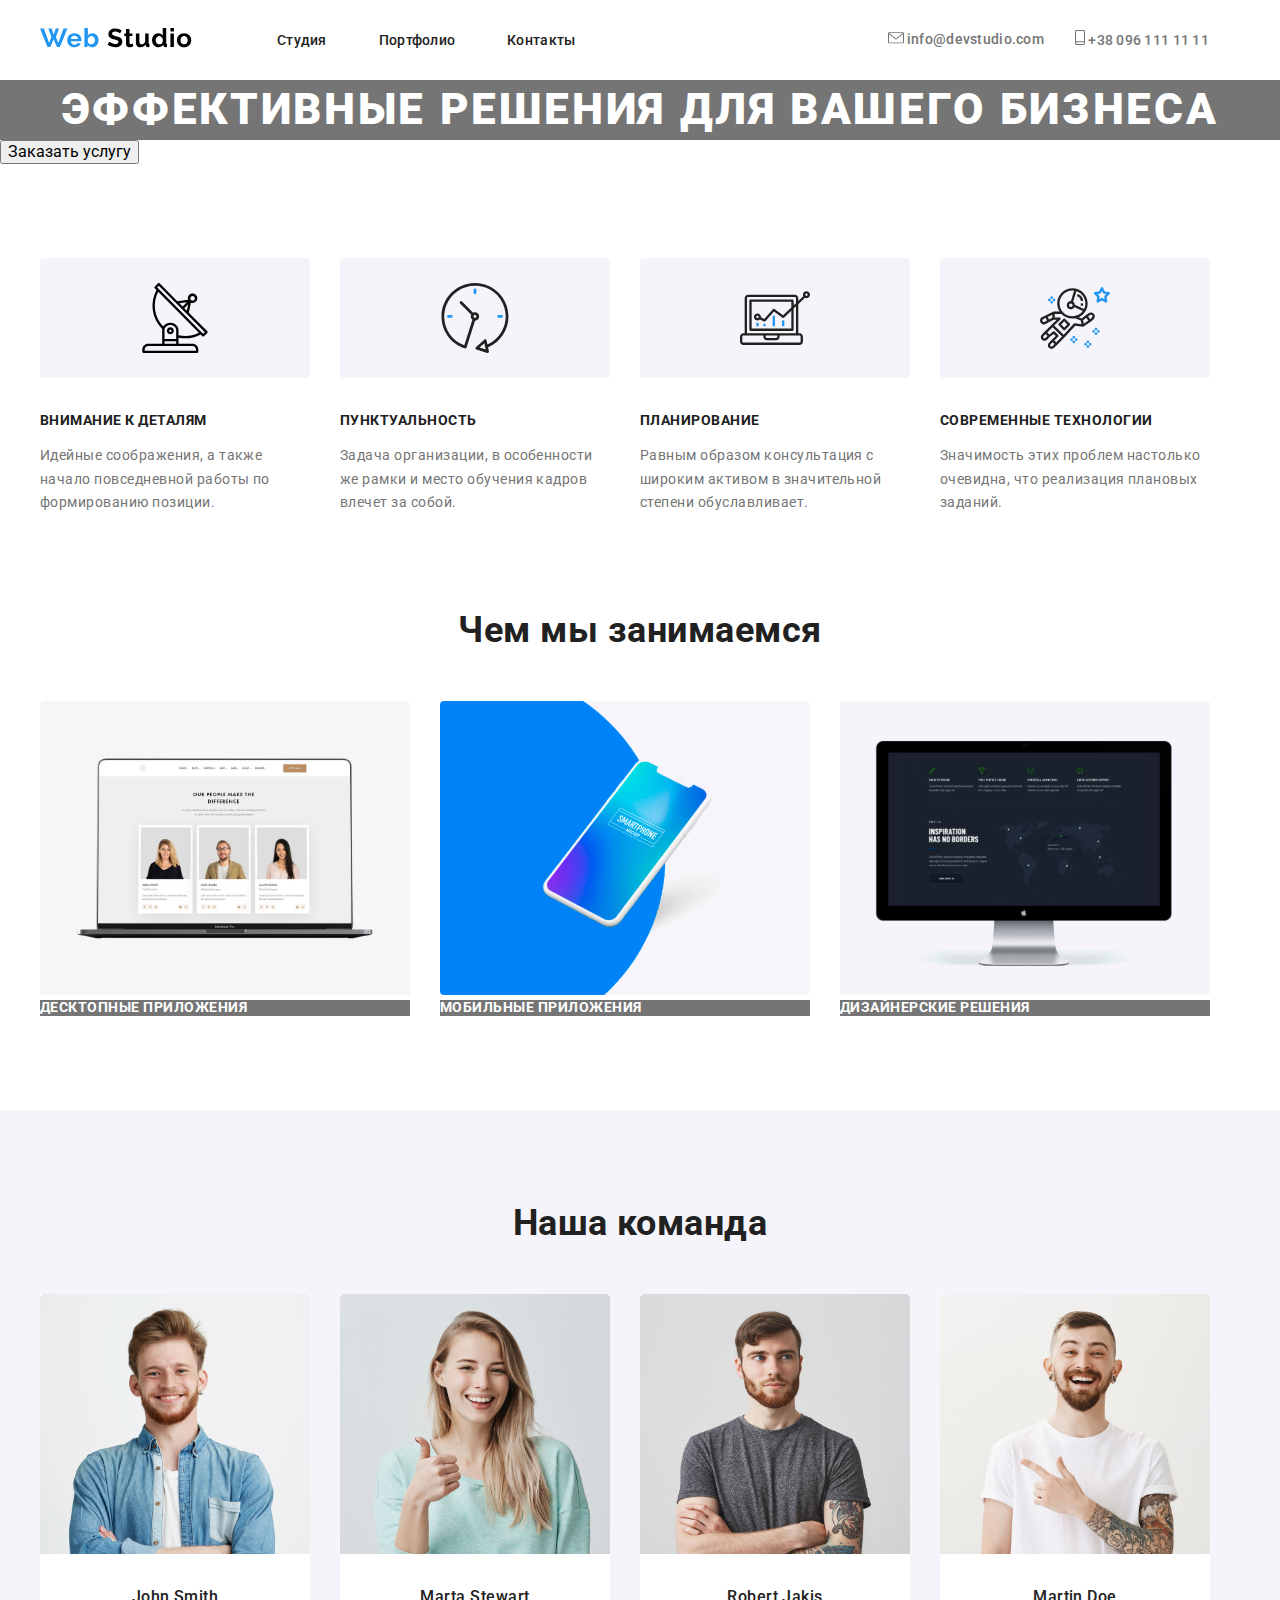
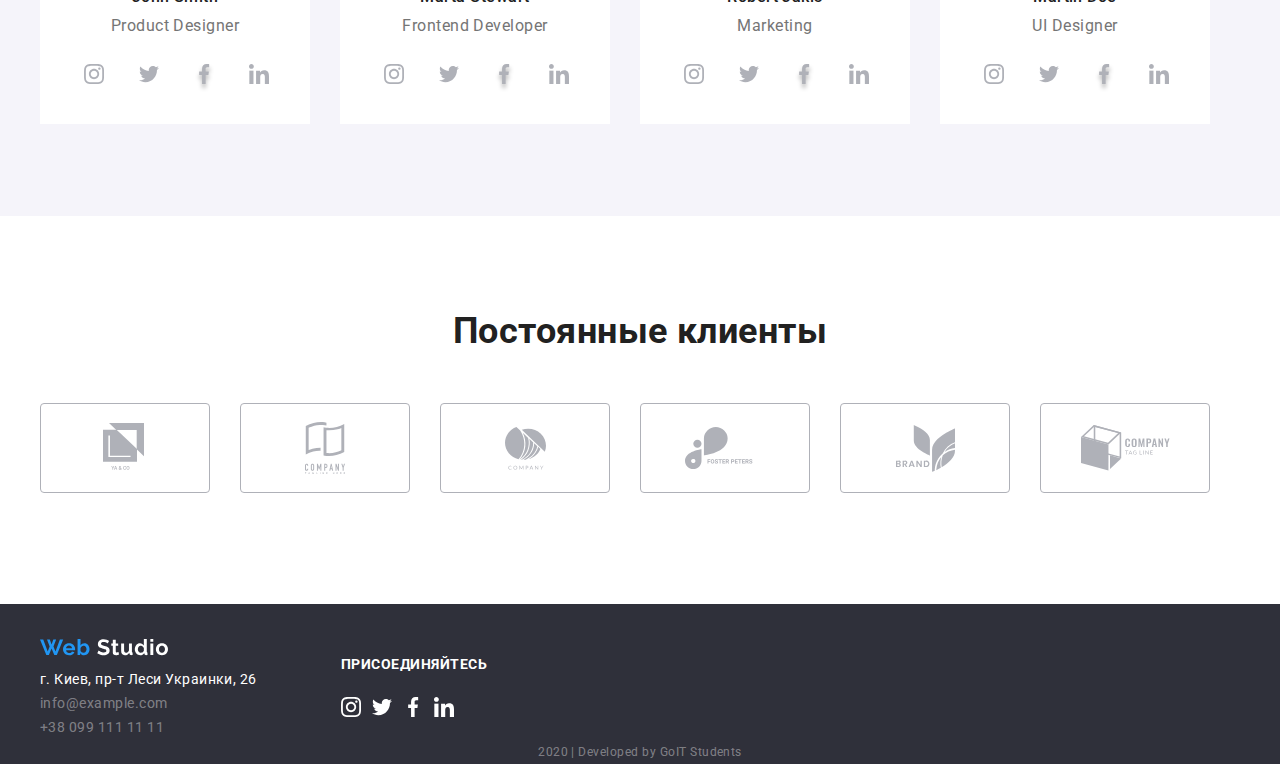
==== index.html @ 4ee81307 "Добавила файл из третьего дз" ====
<!DOCTYPE html>
<html lang="en">
  <head>
    <meta charset="UTF-8" />
    <meta name="viewport" content="width=device-width, initial-scale=1.0" />
    <title>Document</title>
    <link rel="stylesheet" href="./css/normalize.css" />
    <link rel="stylesheet" href="./css/styles.css" />
  </head>

  <body>
    <!-- Шапка сайта -->
    <header>
      <nav>
        <div class="container main-nav">
          <a href="./index.html">
            <img src="./images/logo.svg" alt="Логотип компании" />
          </a>

          <ul class="site-nav">
            <li class="site-nav-item"><a href="" class="menu">Студия</a></li>
            <li class="site-nav-item">
              <a href="./portfolio.html" class="menu">Портфолио</a>
            </li>
            <li class="site-nav-item"><a href="" class="menu">Контакты</a></li>
          </ul>

          <ul class="site-nav-1">
            <li class="site-nav-address">
              <a href="mailto:info@devstudio.com" class="link"
                ><img src="./images/envelope.svg" alt="" />
                info@devstudio.com</a
              >
            </li>
            <li class="site-nav-address">
              <a href="tel:+380961111111" class="link"
                ><img src="./images/smartphone.svg" alt="" /> +38 096 111 11
                11</a
              >
            </li>
          </ul>
        </div>
      </nav>
    </header>

    <!-- Тело сайта -->

    <main>
      <!-- Первый блок -->

      <section>
        <h1 class="white-title">эффективные решения для вашего бизнеса</h1>
        <button>Заказать услугу</button>
      </section>

      <!-- <h2>Наши преимущества</h2> -->
      <!-- Второй блок -->

      <section class="container-our-proses container">
        <ul class="ul-position">
          <li class="what-we-do">
            <img src="./images/icon1.svg" alt="" />
            <h3 class="proses">Внимание к деталям</h3>
            <p class="proses-description">
              Идейные соображения, а также начало повседневной работы по
              формированию позиции.
            </p>
          </li>
          <li class="what-we-do">
            <img src="./images/icon2.svg" alt="" />
            <h3 class="proses">Пунктуальность</h3>
            <p class="proses-description">
              Задача организации, в особенности же рамки и место обучения кадров
              влечет за собой.
            </p>
          </li>
          <li class="what-we-do">
            <img src="./images/icon3.svg" alt="" />
            <h3 class="proses">Планирование</h3>
            <p class="proses-description">
              Равным образом консультация с широким активом в значительной
              степени обуславливает.
            </p>
          </li>
          <li class="what-we-do">
            <img src="./images/icon4.svg" alt="" />
            <h3 class="proses">Современные технологии</h3>
            <p class="proses-description">
              Значимость этих проблем настолько очевидна, что реализация
              плановых заданий.
            </p>
          </li>
        </ul>
      </section>

      <!-- Третий блок -->

      <section class="container-what-we-do container">
        <h3 class="title">Чем мы занимаемся</h3>

        <ul class="ul-position">
          <li class="our-work">
            <img src="./images/small_img1.svg" alt="" />
            <h4 class="white-description">Десктопные приложения</h4>
          </li>
          <li class="our-work">
            <img src="./images/small_img2.svg" alt="" />
            <h4 class="white-description">Мобильные приложения</h4>
          </li>
          <li class="our-work">
            <img src="./images/small_img3.svg" alt="" />
            <h4 class="white-description">Дизайнерские решения</h4>
          </li>
        </ul>
      </section>

      <!-- Четверый блок -->
      <div class="color">
        <section class="container">
          <h3 class="title">Наша команда</h3>
          <!-- <h4></h4> -->
          <ul class="ul-position">
            <li class="what-we-do card-color">
              <img src="./images/photo1.svg" alt="" />
              <h5 class="names">John Smith</h5>
              <p class="profession">Product Designer</p>
              <ul class="container-2">
                <li class="portfolio-icons">
                  <img src="./images/social5.svg" alt="" />
                </li>
                <li class="portfolio-icons">
                  <img src="./images/social2.svg" alt="" />
                </li>
                <li class="portfolio-icons">
                  <img src="./images/social3.svg" alt="" />
                </li>
                <li class="portfolio-icons">
                  <img src="./images/social4.svg" alt="" />
                </li>
              </ul>
            </li>
            <li class="what-we-do card-color">
              <img src="./images/photo2.svg" alt="" />
              <h5 class="names">Marta Stewart</h5>
              <p class="profession">Frontend Developer</p>
              <ul class="container-2 icons-margin">
                <li class="portfolio-icons">
                  <img src="./images/social5.svg" alt="" />
                </li>
                <li class="portfolio-icons">
                  <img src="./images/social2.svg" alt="" />
                </li>
                <li class="portfolio-icons">
                  <img src="./images/social3.svg" alt="" />
                </li>
                <li class="portfolio-icons">
                  <img src="./images/social4.svg" alt="" />
                </li>
              </ul>
            </li>
            <li class="what-we-do card-color">
              <img src="./images/photo3.svg" alt="" />
              <h5 class="names">Robert Jakis</h5>
              <p class="profession">Marketing</p>
              <ul class="container-2">
                <li class="portfolio-icons">
                  <img src="./images/social5.svg" alt="" />
                </li>
                <li class="portfolio-icons">
                  <img src="./images/social2.svg" alt="" />
                </li>
                <li class="portfolio-icons">
                  <img src="./images/social3.svg" alt="" />
                </li>
                <li class="portfolio-icons">
                  <img src="./images/social4.svg" alt="" />
                </li>
              </ul>
            </li>
            <li class="what-we-do card-color">
              <img src="./images/photo4.svg" alt="" />
              <h5 class="names">Martin Doe</h5>
              <p class="profession">UI Designer</p>
              <ul class="container-2">
                <li class="portfolio-icons">
                  <img src="./images/social5.svg" alt="" />
                </li>
                <li class="portfolio-icons">
                  <img src="./images/social2.svg" alt="" />
                </li>
                <li class="portfolio-icons">
                  <img src="./images/social3.svg" alt="" />
                </li>
                <li class="portfolio-icons">
                  <img src="./images/social4.svg" alt="" />
                </li>
              </ul>
            </li>
          </ul>
        </section>
      </div>

      <!--Пятый блок-->
      <section class="container-our-clients container">
        <h3 class="title">Постоянные клиенты</h3>
        <ul class="ul-position">
          <li class="client">
            <a href=""><img src="./images/client1.svg" alt="" /></a>
          </li>
          <li class="client">
            <a href=""><img src="./images/client2.svg" alt="" /></a>
          </li>
          <li class="client">
            <a href=""><img src="./images/client3.svg" alt="" /></a>
          </li>
          <li class="client">
            <a href=""><img src="./images/client4.svg" alt="" /></a>
          </li>
          <li class="client">
            <a href=""><img src="./images/client5.svg" alt="" /></a>
          </li>
          <li class="client">
            <a href=""><img src="./images/client6.svg" alt="" /></a>
          </li>
        </ul>
      </section>
    </main>

    <!--footer-->
    <footer>
      <div class="container footer-icon">
        <section>
          <a href="./index.html">
            <img
              class="web-studio"
              src="./images/logo-white.svg"
              alt="Логотип компании"
            />
          </a>
          <address>
            <ul>
              <li class="address">
                г. Киев, пр-т Леси Украинки, 26
              </li>
              <li>
                <a href="mailto:info@example.com" class="info"
                  >info@example.com</a
                >
              </li>
              <li>
                <a href="tel:+380991111111" class="info">+38 099 111 11 11</a>
              </li>
            </ul>
          </address>
        </section>
        <section>
          <p class="join">присоединяйтесь</p>
          <ul class="container-2 footer-icon-margin">
            <li class="portfolio-icons">
              <img src="./images/footer_ellipse1.svg" alt="" />
            </li>
            <li class="portfolio-icons">
              <img src="./images/footer_ellipse2.svg" alt="" />
            </li>
            <li class="portfolio-icons">
              <img src="./images/footer_ellipse3.svg" alt="" />
            </li>
            <li class="portfolio-icons">
              <img src="./images/footer_ellipse4.svg" alt="" />
            </li>
          </ul>
        </section>
      </div>
      <p class="year">2020 | Developed by GoIT Students</p>
    </footer>
  </body>
</html>
---- css/styles.css ----
@import url('https://fonts.googleapis.com/css?family=Roboto:300,400,500,700&subset=cyrillic');
:root {
  --accent-color: #2196f3;
  --primary-text-color: #757575;
  --title-text-color: #212121;
  --primary-white-color: #ffffff;
  --secondary-text-color: rgba(255, 255, 255, 0.4);
  --footer-backgroung-color: #2f303a;
}
html {
  box-sizing: border-box;
}

body {
  font-family: 'Roboto', sans-serif;
  letter-spacing: 0.03em;
  font-style: normal;
}

*,
*::before,
*::after {
  box-sizing: inherit;
}

.container {
  width: 1230px;
  padding-left: 15px;
  padding-right: 15px;
  margin-left: auto;
  margin-right: auto;
}
.main-nav {
  display: flex;
  align-items: center;
  height: 80px;
}
.container-2 {
  display: flex;
  width: 207px;

  padding-left: 0px;
  padding-right: 0px;
  margin-left: auto;
  margin-right: auto;
}
.container-our-proses {
  padding-top: 94px;
}
.container-what-we-do {
  padding-top: 94px;
  padding-bottom: 94px;
}
.container-our-clients {
  padding-top: 94px;
  padding-bottom: 107px;
}
.ul-position {
  display: flex;
}
.site-nav {
  display: flex;
  margin-left: 85px;
}
.site-nav-1 {
  display: flex;
  margin-left: auto;
}

.site-nav-item:not(:last-child) {
  margin-right: 52px;
}

.site-nav-address {
  margin-right: 31px;
  margin-left: auto;
}
.color {
  background-color: #f5f4fa;
  padding-top: 92px;
}
.what-we-do:not(:last-child) {
  margin-right: 30px;
}
.what-we-do {
  width: 270px;
}
.our-work:not(:last-child) {
  margin-right: 30px;
}
.our-work {
  width: 370px;
}
.card-color {
  background-color: var(--primary-white-color);
  margin-bottom: 92px;
}
.portfolio-icons:not(:last-child) {
  margin-right: 11px;
}
.client {
  margin-right: 30px;
  width: 170px;
}
ul {
  list-style: none;
  padding: 0px;
  margin: 0px;
}
h1,
h2,
h3,
h4,
h5,
h6 {
  padding: 0px;
  margin: 0px;
}
p {
  padding: 0px;
  margin: 0px;
}
.menu {
  color: var(--title-text-color);
  text-decoration: none;
  font-weight: 500;
  font-size: 14px;
  line-height: 1.14;
  letter-spacing: 0.02em;
}

.menu:hover {
  color: var(--accent-color);
}
.menu:focus {
  color: var(--accent-color);
}
.link {
  color: var(--primary-text-color);
  text-decoration: none;
  font-weight: 500;
  font-size: 14px;
  line-height: 1.14;
  letter-spacing: 0.02em;
}
.link:hover {
  color: var(--accent-color);
}
.link:focus {
  color: var(--accent-color);
}
.white-title {
  font-weight: 900;
  font-size: 44px;
  line-height: 1.36;
  text-align: center;
  letter-spacing: 0.06em;
  text-transform: uppercase;
  color: var(--primary-white-color);
  background-color: var(--primary-text-color);
}

.proses {
  font-weight: bold;
  font-size: 14px;
  line-height: 1.14;
  margin-top: 30px;
  text-transform: uppercase;
  color: var(--title-text-color);
}
.proses-description {
  font-weight: normal;
  font-size: 14px;
  line-height: 1.71;
  margin-top: 15px;
  color: var(--primary-text-color);
}
.title {
  font-weight: bold;
  font-size: 36px;
  line-height: 1.17;
  text-align: center;
  margin-bottom: 50px;
  color: var(--title-text-color);
}
.title-margin {
  margin-top: 92px;
}
.white-description {
  font-weight: bold;
  font-size: 14px;
  line-height: 1.14;
  background-color: var(--primary-text-color);

  text-transform: uppercase;
  color: var(--primary-white-color);
}
.names {
  font-weight: 500;
  font-size: 16px;
  line-height: 1.18;
  text-align: center;
  margin-top: 30px;
  color: var(--title-text-color);
}
.profession {
  font-weight: normal;
  font-size: 16px;
  line-height: 1.18;
  text-align: center;
  margin-top: 10px;
  margin-bottom: 16px;
  color: var(--primary-text-color);
}
.icons-margin {
  margin-bottom: 24px;
}
.address {
  font-weight: normal;
  font-size: 14px;
  line-height: 1.71;
  color: var(--primary-white-color);
  font-style: normal;
  width: 231px;
  margin-right: 70px;
}
.footer-icon {
  padding-top: 34px;
  display: flex;
  align-items: center;
}

.footer-icon-margin {
  margin-top: 24px;
}
.info {
  font-weight: normal;
  font-size: 14px;
  line-height: 1.71;
  color: var(--secondary-text-color);
  text-decoration: none;
  font-style: normal;
}
.join {
  font-weight: bold;
  font-size: 14px;
  line-height: 1.14;
  text-transform: uppercase;
  color: var(--primary-white-color);
}
.year {
  font-weight: normal;
  font-size: 12px;
  line-height: 2;
  text-align: center;
  color: var(--secondary-text-color);
}
/* Контейнеры проекта */
.box1 {
  justify-content: center;
  padding-top: 92px;
  padding-bottom: 34px;
}
.box1-item:not(:last-child) {
  padding-right: 8px;
}

.box2 {
  display: flex;
  flex-wrap: wrap;
  padding-bottom: 94px;
  margin-top: 0px;
}
.box2-item {
  width: 370px;
  margin-right: 30px;
  margin-bottom: 30px;
}
.box2-item:nth-child(3n) {
  margin-right: 0px;
}
.box2-item:nth-last-child(-n + 3) {
  margin-bottom: 0px;
}
.projects-title {
  font-weight: bold;
  font-size: 18px;
  line-height: 2;
  letter-spacing: 0.06em;
  color: var(--title-text-color);
}
.project-filter {
  font-weight: normal;
  font-size: 16px;
  line-height: 1.87;
  letter-spacing: 0.03em;
  color: var(--primary-text-color);
}
.hover-description {
  font-weight: normal;
  font-size: 18px;
  line-height: 1.56;
  letter-spacing: 0.03em;
  color: var(--primary-white-color);
  background-color: var(--primary-text-color);
}
.project-link {
  text-decoration: none;
}
footer {
  background-color: var(--footer-backgroung-color);
}
.web-studio {
  margin-bottom: 8px;
}
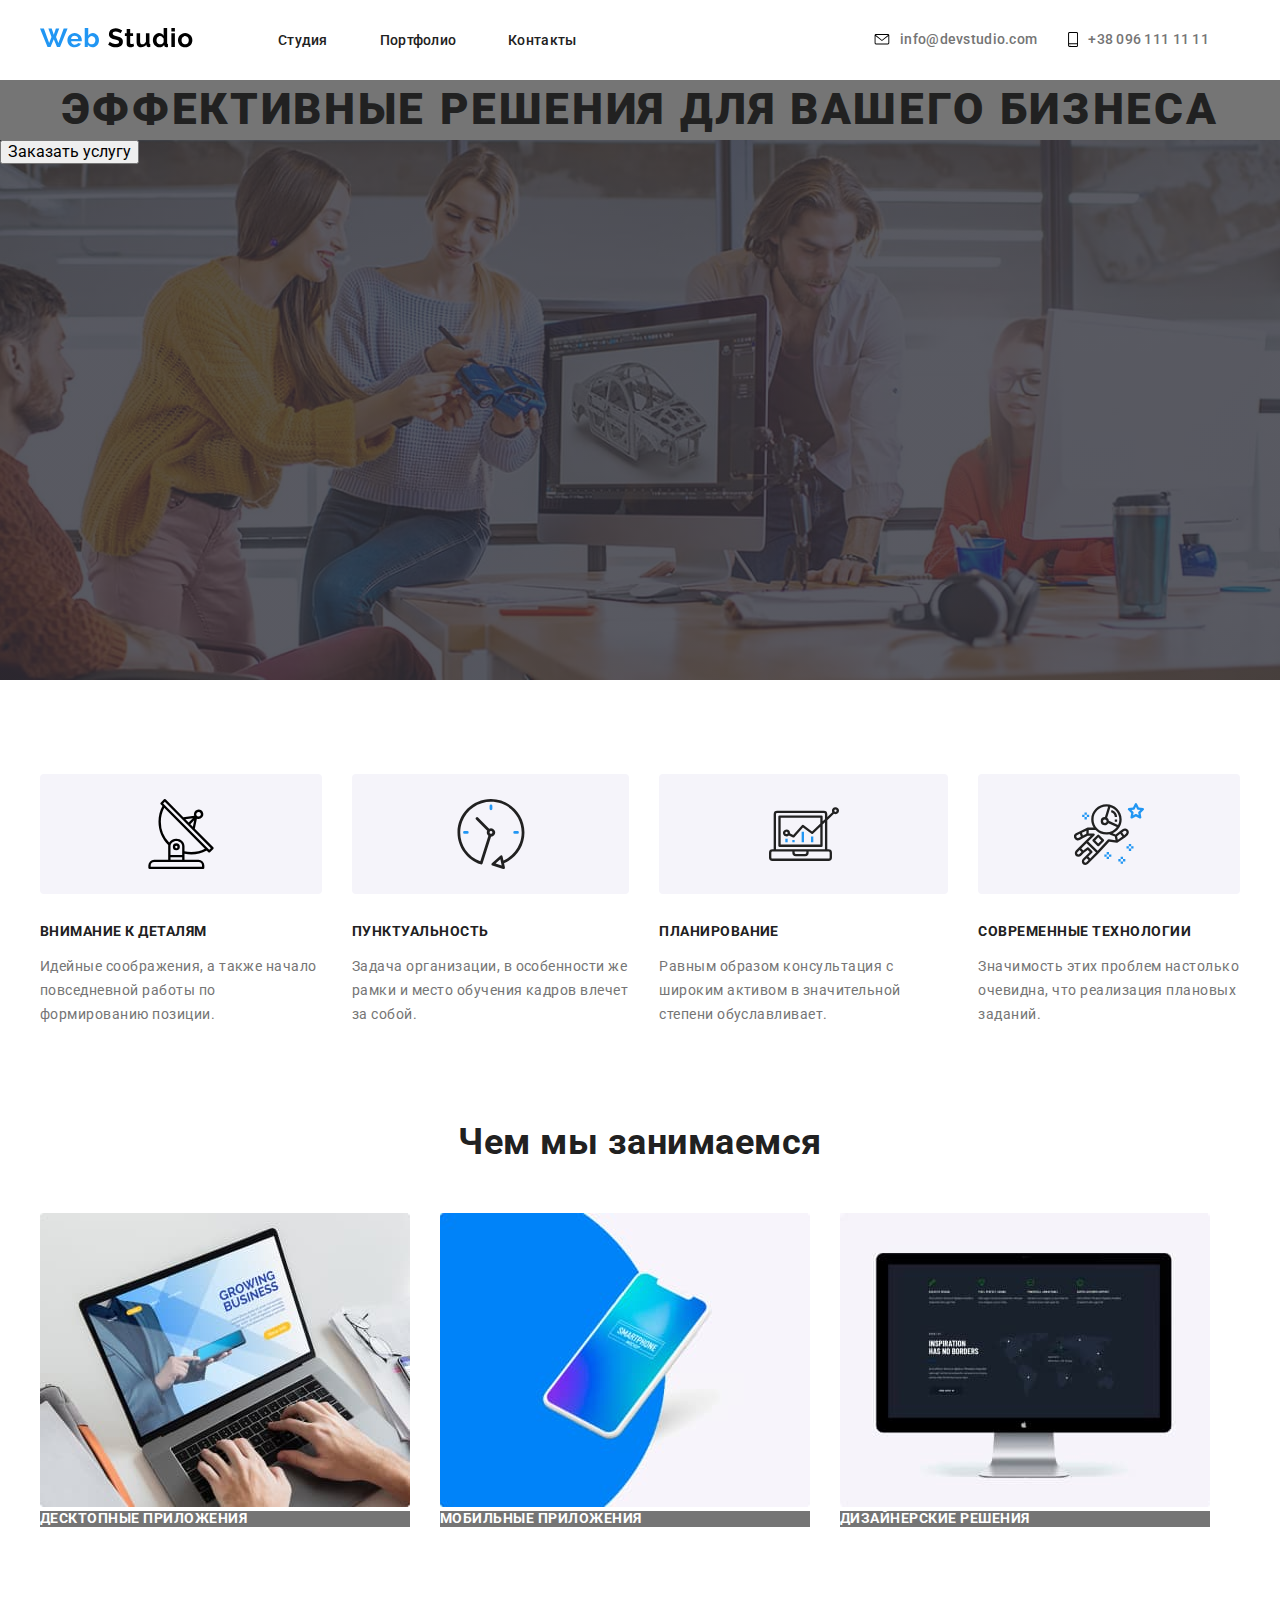
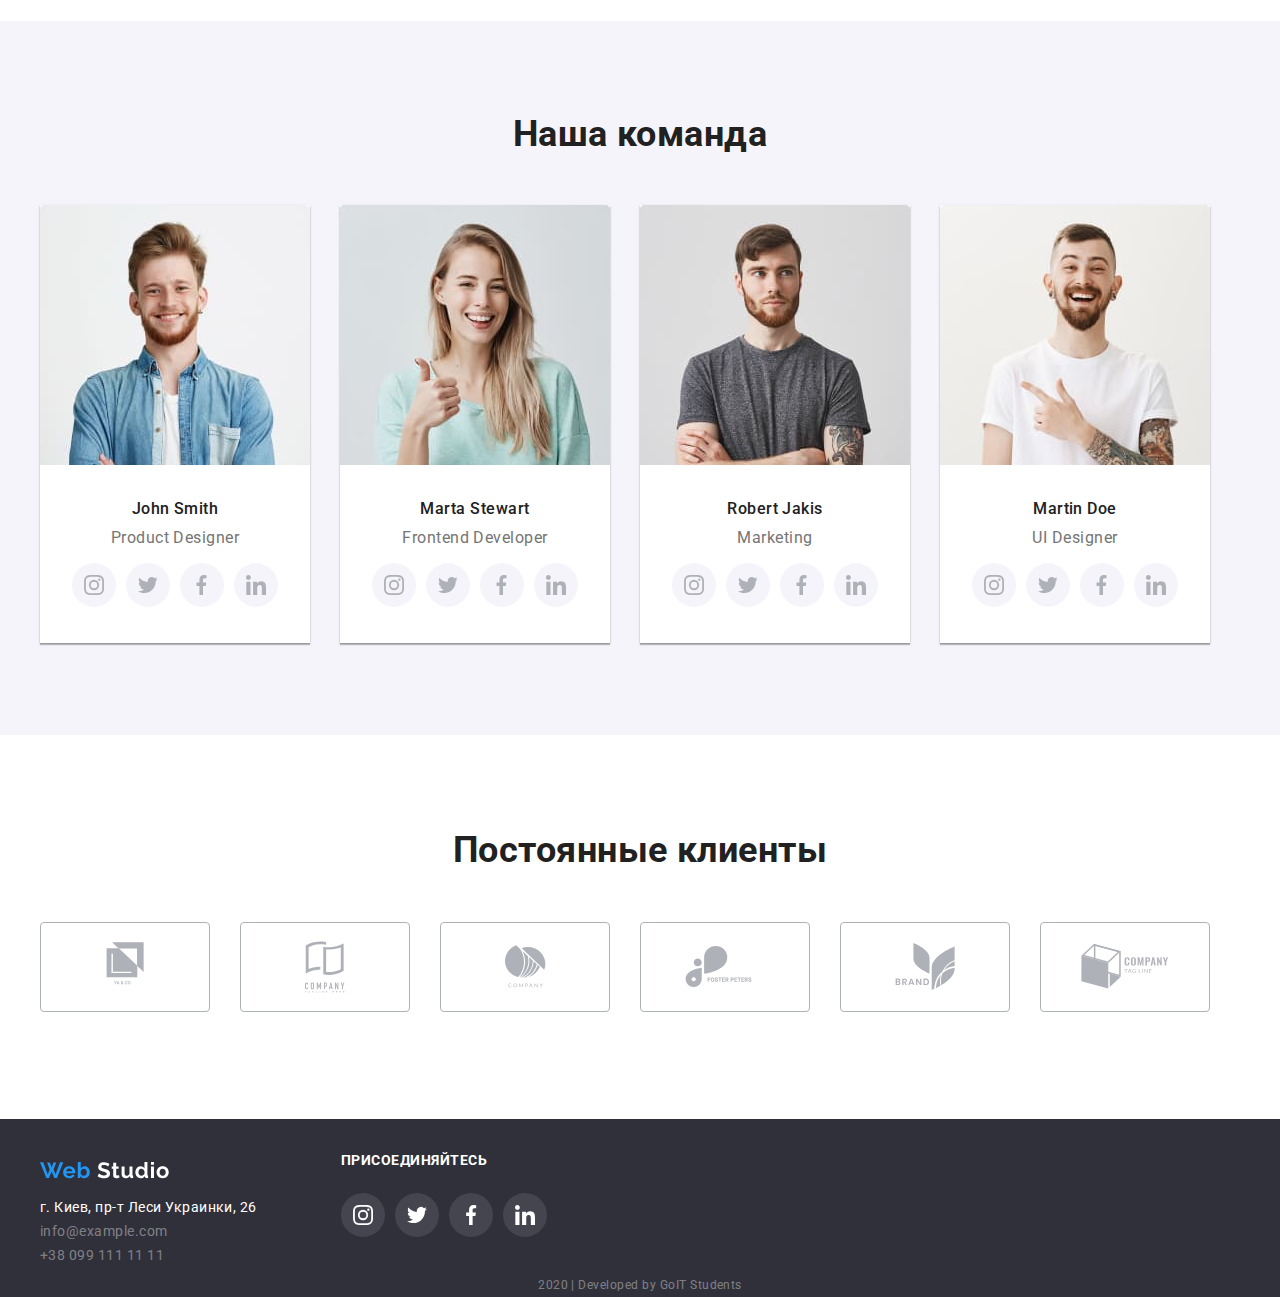
==== commit 97ae5102: "Добавила разметку и оформление всех декоративных элементов (иконок) для страницы" ====
--- a/index.html
+++ b/index.html
@@ -14,7 +14,9 @@
       <nav>
         <div class="container main-nav">
           <a href="./index.html">
-            <img src="./images/logo.svg" alt="Логотип компании" />
+            <svg width="153px" height="30px">
+              <use href="./images/sprite.svg#logo"></use>
+            </svg>
           </a>
 
           <ul class="site-nav">
@@ -28,14 +30,18 @@
           <ul class="site-nav-1">
             <li class="site-nav-address">
               <a href="mailto:info@devstudio.com" class="link"
-                ><img src="./images/envelope.svg" alt="" />
+                ><svg class="contacts-svg" width="16px" height="11px">
+                  <use href="./images/sprite.svg#envelope"></use>
+                </svg>
                 info@devstudio.com</a
               >
             </li>
             <li class="site-nav-address">
               <a href="tel:+380961111111" class="link"
-                ><img src="./images/smartphone.svg" alt="" /> +38 096 111 11
-                11</a
+                ><svg class="contacts-svg" width="10px" height="15px">
+                  <use href="./images/sprite.svg#smartphone"></use>
+                </svg>
+                +38 096 111 11 11</a
               >
             </li>
           </ul>
@@ -49,8 +55,10 @@
       <!-- Первый блок -->
 
       <section>
-        <h1 class="white-title">эффективные решения для вашего бизнеса</h1>
-        <button>Заказать услугу</button>
+        <div class="big-img">
+          <h1 class="white-title">эффективные решения для вашего бизнеса</h1>
+          <button>Заказать услугу</button>
+        </div>
       </section>
 
       <!-- <h2>Наши преимущества</h2> -->
@@ -59,7 +67,11 @@
       <section class="container-our-proses container">
         <ul class="ul-position">
           <li class="what-we-do">
-            <img src="./images/icon1.svg" alt="" />
+            <div class="what-we-do-icons">
+              <svg width="70px" height="70px">
+                <use href="./images/sprite.svg#icon1"></use>
+              </svg>
+            </div>
             <h3 class="proses">Внимание к деталям</h3>
             <p class="proses-description">
               Идейные соображения, а также начало повседневной работы по
@@ -67,7 +79,11 @@
             </p>
           </li>
           <li class="what-we-do">
-            <img src="./images/icon2.svg" alt="" />
+            <div class="what-we-do-icons">
+              <svg width="70px" height="70px">
+                <use href="./images/sprite.svg#icon2"></use>
+              </svg>
+            </div>
             <h3 class="proses">Пунктуальность</h3>
             <p class="proses-description">
               Задача организации, в особенности же рамки и место обучения кадров
@@ -75,7 +91,11 @@
             </p>
           </li>
           <li class="what-we-do">
-            <img src="./images/icon3.svg" alt="" />
+            <div class="what-we-do-icons">
+              <svg width="70px" height="70px">
+                <use href="./images/sprite.svg#icon3"></use>
+              </svg>
+            </div>
             <h3 class="proses">Планирование</h3>
             <p class="proses-description">
               Равным образом консультация с широким активом в значительной
@@ -83,7 +103,11 @@
             </p>
           </li>
           <li class="what-we-do">
-            <img src="./images/icon4.svg" alt="" />
+            <div class="what-we-do-icons">
+              <svg width="70px" height="70px">
+                <use href="./images/sprite.svg#icon4"></use>
+              </svg>
+            </div>
             <h3 class="proses">Современные технологии</h3>
             <p class="proses-description">
               Значимость этих проблем настолько очевидна, что реализация
@@ -97,18 +121,17 @@
 
       <section class="container-what-we-do container">
         <h3 class="title">Чем мы занимаемся</h3>
-
         <ul class="ul-position">
           <li class="our-work">
-            <img src="./images/small_img1.svg" alt="" />
+            <img src="./images/small_img1.jpg" alt="" />
             <h4 class="white-description">Десктопные приложения</h4>
           </li>
           <li class="our-work">
-            <img src="./images/small_img2.svg" alt="" />
+            <img src="./images/small_img2.jpg" alt="" />
             <h4 class="white-description">Мобильные приложения</h4>
           </li>
           <li class="our-work">
-            <img src="./images/small_img3.svg" alt="" />
+            <img src="./images/small_img3.jpg" alt="" />
             <h4 class="white-description">Дизайнерские решения</h4>
           </li>
         </ul>
@@ -121,78 +144,142 @@
           <!-- <h4></h4> -->
           <ul class="ul-position">
             <li class="what-we-do card-color">
-              <img src="./images/photo1.svg" alt="" />
+              <img src="./images/photo1.jpg" alt="" />
               <h5 class="names">John Smith</h5>
               <p class="profession">Product Designer</p>
               <ul class="container-2">
                 <li class="portfolio-icons">
-                  <img src="./images/social5.svg" alt="" />
-                </li>
-                <li class="portfolio-icons">
-                  <img src="./images/social2.svg" alt="" />
-                </li>
-                <li class="portfolio-icons">
-                  <img src="./images/social3.svg" alt="" />
-                </li>
-                <li class="portfolio-icons">
-                  <img src="./images/social4.svg" alt="" />
+                  <a href="" class="social-ellipce">
+                    <svg class="social-ellipse-icon" width="20" height="20">
+                      <use href="./images/sprite.svg#social1"></use>
+                    </svg>
+                  </a>
+                </li>
+                <li class="portfolio-icons">
+                  <a href="" class="social-ellipce">
+                    <svg width="20" height="20">
+                      <use href="./images/sprite.svg#social2"></use>
+                    </svg>
+                  </a>
+                </li>
+                <li class="portfolio-icons">
+                  <a href="" class="social-ellipce">
+                    <svg width="20px" height="20">
+                      <use href="./images/sprite.svg#social3"></use>
+                    </svg>
+                  </a>
+                </li>
+                <li class="portfolio-icons">
+                  <a href="" class="social-ellipce">
+                    <svg width="20" height="20">
+                      <use href="./images/sprite.svg#social4"></use>
+                    </svg>
+                  </a>
                 </li>
               </ul>
             </li>
             <li class="what-we-do card-color">
-              <img src="./images/photo2.svg" alt="" />
+              <img src="./images/photo2.jpg" alt="" />
               <h5 class="names">Marta Stewart</h5>
               <p class="profession">Frontend Developer</p>
               <ul class="container-2 icons-margin">
                 <li class="portfolio-icons">
-                  <img src="./images/social5.svg" alt="" />
-                </li>
-                <li class="portfolio-icons">
-                  <img src="./images/social2.svg" alt="" />
-                </li>
-                <li class="portfolio-icons">
-                  <img src="./images/social3.svg" alt="" />
-                </li>
-                <li class="portfolio-icons">
-                  <img src="./images/social4.svg" alt="" />
+                  <a href="" class="social-ellipce">
+                    <svg class="social-ellipse-icon" width="20" height="20">
+                      <use href="./images/sprite.svg#social1"></use>
+                    </svg>
+                  </a>
+                </li>
+                <li class="portfolio-icons">
+                  <a href="" class="social-ellipce">
+                    <svg class="social-ellipse-icon" width="20" height="20">
+                      <use href="./images/sprite.svg#social2"></use>
+                    </svg>
+                  </a>
+                </li>
+                <li class="portfolio-icons">
+                  <a href="" class="social-ellipce">
+                    <svg width="20px" height="20">
+                      <use href="./images/sprite.svg#social3"></use>
+                    </svg>
+                  </a>
+                </li>
+                <li class="portfolio-icons">
+                  <a href="" class="social-ellipce">
+                    <svg width="20" height="20">
+                      <use href="./images/sprite.svg#social4"></use>
+                    </svg>
+                  </a>
                 </li>
               </ul>
             </li>
             <li class="what-we-do card-color">
-              <img src="./images/photo3.svg" alt="" />
+              <img src="./images/photo3.jpg" alt="" />
               <h5 class="names">Robert Jakis</h5>
               <p class="profession">Marketing</p>
               <ul class="container-2">
                 <li class="portfolio-icons">
-                  <img src="./images/social5.svg" alt="" />
-                </li>
-                <li class="portfolio-icons">
-                  <img src="./images/social2.svg" alt="" />
-                </li>
-                <li class="portfolio-icons">
-                  <img src="./images/social3.svg" alt="" />
-                </li>
-                <li class="portfolio-icons">
-                  <img src="./images/social4.svg" alt="" />
+                  <a href="" class="social-ellipce">
+                    <svg class="social-ellipse-icon" width="20" height="20">
+                      <use href="./images/sprite.svg#social1"></use>
+                    </svg>
+                  </a>
+                </li>
+                <li class="portfolio-icons">
+                  <a href="" class="social-ellipce">
+                    <svg class="social-ellipse-icon" width="20" height="20">
+                      <use href="./images/sprite.svg#social2"></use>
+                    </svg>
+                  </a>
+                </li>
+                <li class="portfolio-icons">
+                  <a href="" class="social-ellipce">
+                    <svg width="20px" height="20">
+                      <use href="./images/sprite.svg#social3"></use>
+                    </svg>
+                  </a>
+                </li>
+                <li class="portfolio-icons">
+                  <a href="" class="social-ellipce">
+                    <svg width="20" height="20">
+                      <use href="./images/sprite.svg#social4"></use>
+                    </svg>
+                  </a>
                 </li>
               </ul>
             </li>
             <li class="what-we-do card-color">
-              <img src="./images/photo4.svg" alt="" />
+              <img src="./images/photo4.jpg" alt="" />
               <h5 class="names">Martin Doe</h5>
               <p class="profession">UI Designer</p>
               <ul class="container-2">
                 <li class="portfolio-icons">
-                  <img src="./images/social5.svg" alt="" />
-                </li>
-                <li class="portfolio-icons">
-                  <img src="./images/social2.svg" alt="" />
-                </li>
-                <li class="portfolio-icons">
-                  <img src="./images/social3.svg" alt="" />
-                </li>
-                <li class="portfolio-icons">
-                  <img src="./images/social4.svg" alt="" />
+                  <a href="" class="social-ellipce">
+                    <svg class="social-ellipse-icon" width="20" height="20">
+                      <use href="./images/sprite.svg#social1"></use>
+                    </svg>
+                  </a>
+                </li>
+                <li class="portfolio-icons">
+                  <a href="" class="social-ellipce">
+                    <svg class="social-ellipse-icon" width="20" height="20">
+                      <use href="./images/sprite.svg#social2"></use>
+                    </svg>
+                  </a>
+                </li>
+                <li class="portfolio-icons">
+                  <a href="" class="social-ellipce">
+                    <svg width="20px" height="20">
+                      <use href="./images/sprite.svg#social3"></use>
+                    </svg>
+                  </a>
+                </li>
+                <li class="portfolio-icons">
+                  <a href="" class="social-ellipce">
+                    <svg width="20" height="20">
+                      <use href="./images/sprite.svg#social4"></use>
+                    </svg>
+                  </a>
                 </li>
               </ul>
             </li>
@@ -205,22 +292,46 @@
         <h3 class="title">Постоянные клиенты</h3>
         <ul class="ul-position">
           <li class="client">
-            <a href=""><img src="./images/client1.svg" alt="" /></a>
-          </li>
-          <li class="client">
-            <a href=""><img src="./images/client2.svg" alt="" /></a>
-          </li>
-          <li class="client">
-            <a href=""><img src="./images/client3.svg" alt="" /></a>
-          </li>
-          <li class="client">
-            <a href=""><img src="./images/client4.svg" alt="" /></a>
-          </li>
-          <li class="client">
-            <a href=""><img src="./images/client5.svg" alt="" /></a>
-          </li>
-          <li class="client">
-            <a href=""><img src="./images/client6.svg" alt="" /></a>
+            <a href="" class="client-icons-item">
+              <svg width="45px" height="50">
+                <use href="./images/sprite.svg#client1"></use>
+              </svg>
+            </a>
+          </li>
+          <li class="client">
+            <a href="" class="client-icons-item">
+              <svg width="40px" height="52px">
+                <use href="./images/sprite.svg#client2"></use>
+              </svg>
+            </a>
+          </li>
+          <li class="client">
+            <a href="" class="client-icons-item">
+              <svg width="41px" height="43px">
+                <use href="./images/sprite.svg#client3"></use>
+              </svg>
+            </a>
+          </li>
+          <li class="client">
+            <a href="" class="client-icons-item">
+              <svg width="80px" height="42px">
+                <use href="./images/sprite.svg#client4"></use>
+              </svg>
+            </a>
+          </li>
+          <li class="client">
+            <a href="" class="client-icons-item">
+              <svg width="60px" height="47px">
+                <use href="./images/sprite.svg#client5"></use>
+              </svg>
+            </a>
+          </li>
+          <li class="client">
+            <a href="" class="client-icons-item">
+              <svg width="88px" height="45px">
+                <use href="./images/sprite.svg#client6"></use>
+              </svg>
+            </a>
           </li>
         </ul>
       </section>
@@ -231,11 +342,9 @@
       <div class="container footer-icon">
         <section>
           <a href="./index.html">
-            <img
-              class="web-studio"
-              src="./images/logo-white.svg"
-              alt="Логотип компании"
-            />
+            <svg class="web-studio" width="129px" height="26px">
+              <use href="./images/sprite.svg#logo-white"></use>
+            </svg>
           </a>
           <address>
             <ul>
@@ -257,16 +366,32 @@
           <p class="join">присоединяйтесь</p>
           <ul class="container-2 footer-icon-margin">
             <li class="portfolio-icons">
-              <img src="./images/footer_ellipse1.svg" alt="" />
+              <a href="" class="footer_ellipse">
+                <svg width="20px" height="20px">
+                  <use href="./images/sprite.svg#footer_ellipse1"></use>
+                </svg>
+              </a>
             </li>
             <li class="portfolio-icons">
-              <img src="./images/footer_ellipse2.svg" alt="" />
+              <a href="" class="footer_ellipse">
+                <svg width="20px" height="20px">
+                  <use href="./images/sprite.svg#footer_ellipse2"></use>
+                </svg>
+              </a>
             </li>
             <li class="portfolio-icons">
-              <img src="./images/footer_ellipse3.svg" alt="" />
+              <a href="" class="footer_ellipse">
+                <svg width="20px" height="20px">
+                  <use href="./images/sprite.svg#footer_ellipse3"></use>
+                </svg>
+              </a>
             </li>
             <li class="portfolio-icons">
-              <img src="./images/footer_ellipse4.svg" alt="" />
+              <a href="" class="footer_ellipse">
+                <svg width="20px" height="20px">
+                  <use href="./images/sprite.svg#footer_ellipse4"></use>
+                </svg>
+              </a>
             </li>
           </ul>
         </section>
--- a/css/styles.css
+++ b/css/styles.css
@@ -1,11 +1,14 @@
 @import url('https://fonts.googleapis.com/css?family=Roboto:300,400,500,700&subset=cyrillic');
 :root {
   --accent-color: #2196f3;
+  --what-we-do-color: #f5f4fa;
   --primary-text-color: #757575;
   --title-text-color: #212121;
   --primary-white-color: #ffffff;
   --secondary-text-color: rgba(255, 255, 255, 0.4);
   --footer-backgroung-color: #2f303a;
+  --people-icons: #afb1b8;
+  --footer-ellipce: #c4c4c4;
 }
 html {
   box-sizing: border-box;
@@ -22,7 +25,21 @@
 *::after {
   box-sizing: inherit;
 }
-
+.big-img {
+  max-width: 1600px;
+  height: 600px;
+  margin-left: auto;
+  margin-right: auto;
+  background-image: linear-gradient(
+      to right,
+      rgba(47, 48, 58, 0.8),
+      rgba(47, 48, 58, 0.8)
+    ),
+    url('../images/big_img.jpg');
+  background-color: var(--footer-backgroung-color);
+  background-size: cover;
+  background-position: center;
+}
 .container {
   width: 1230px;
   padding-left: 15px;
@@ -43,6 +60,7 @@
   padding-right: 0px;
   margin-left: auto;
   margin-right: auto;
+  margin-bottom: 36px;
 }
 .container-our-proses {
   padding-top: 94px;
@@ -51,6 +69,7 @@
   padding-top: 94px;
   padding-bottom: 94px;
 }
+
 .container-our-clients {
   padding-top: 94px;
   padding-bottom: 107px;
@@ -75,6 +94,7 @@
   margin-right: 31px;
   margin-left: auto;
 }
+
 .color {
   background-color: #f5f4fa;
   padding-top: 92px;
@@ -82,7 +102,17 @@
 .what-we-do:not(:last-child) {
   margin-right: 30px;
 }
-.what-we-do {
+
+.what-we-do-icons {
+  display: flex;
+  background-color: var(--what-we-do-color);
+  height: 120px;
+  border-radius: 4px;
+  align-items: center;
+  justify-content: center;
+}
+
+.icons-margin .what-we-do {
   width: 270px;
 }
 .our-work:not(:last-child) {
@@ -94,13 +124,51 @@
 .card-color {
   background-color: var(--primary-white-color);
   margin-bottom: 92px;
+  box-shadow: 0px 2px 1px rgba(0, 0, 0, 0.2), 0px 1px 1px rgba(0, 0, 0, 0.14),
+    0px 1px 3px rgba(0, 0, 0, 0.12);
 }
 .portfolio-icons:not(:last-child) {
-  margin-right: 11px;
-}
+  margin-right: 10px;
+}
+.portfolio-icons {
+  display: flex;
+
+  box-sizing: border-box;
+
+  align-items: center;
+  justify-content: center;
+}
+.social-ellipce {
+  display: flex;
+
+  width: 44px;
+  height: 44px;
+  border-radius: 50%;
+  background: var(--what-we-do-color);
+  margin-right: 0px;
+  padding: 0;
+  justify-content: center;
+  align-items: center;
+  fill: var(--people-icons);
+}
+.social-ellipce:hover {
+  background: var(--accent-color);
+  fill: var(--primary-white-color);
+}
+
 .client {
   margin-right: 30px;
+}
+.client-icons-item {
+  display: flex;
   width: 170px;
+  height: 90px;
+  justify-content: center;
+  align-items: center;
+
+  border: 1px solid #afb1b8;
+  border-radius: 4px;
+  fill: currentColor;
 }
 ul {
   list-style: none;
@@ -137,16 +205,29 @@
 }
 .link {
   color: var(--primary-text-color);
-  text-decoration: none;
+  display: flex;
+  align-items: center;
+
+  font-family: Roboto;
   font-weight: 500;
   font-size: 14px;
   line-height: 1.14;
   letter-spacing: 0.02em;
+  text-decoration: none;
 }
 .link:hover {
   color: var(--accent-color);
+  fill: var(--accent-color);
 }
 .link:focus {
+  color: var(--accent-color);
+  fill: var(--accent-color);
+}
+
+.contacts-svg {
+  margin-right: 10px;
+}
+.contacts-svg:hover {
   color: var(--accent-color);
 }
 .white-title {
@@ -158,6 +239,7 @@
   text-transform: uppercase;
   color: var(--primary-white-color);
   background-color: var(--primary-text-color);
+  color: var(--title-text-color);
 }
 
 .proses {
@@ -275,6 +357,8 @@
   width: 370px;
   margin-right: 30px;
   margin-bottom: 30px;
+  box-shadow: 1px 4px 6px rgba(0, 0, 0, 0.16), 0px 4px 4px rgba(0, 0, 0, 0.06),
+    0px 1px 1px rgba(0, 0, 0, 0.12);
 }
 .box2-item:nth-child(3n) {
   margin-right: 0px;
@@ -310,6 +394,26 @@
 footer {
   background-color: var(--footer-backgroung-color);
 }
+.footer_ellipse {
+  display: flex;
+
+  width: 44px;
+  height: 44px;
+  border-radius: 50%;
+  background: rgba(255, 255, 255, 0.1);
+  margin-right: 0px;
+  padding: 0;
+  justify-content: center;
+  align-items: center;
+  fill: var(--primary-white-color);
+}
+.footer_ellipse:hover {
+  background: var(--accent-color);
+  fill: var(--primary-white-color);
+}
+.footer-icons-item {
+  align-items: center;
+}
 .web-studio {
   margin-bottom: 8px;
 }
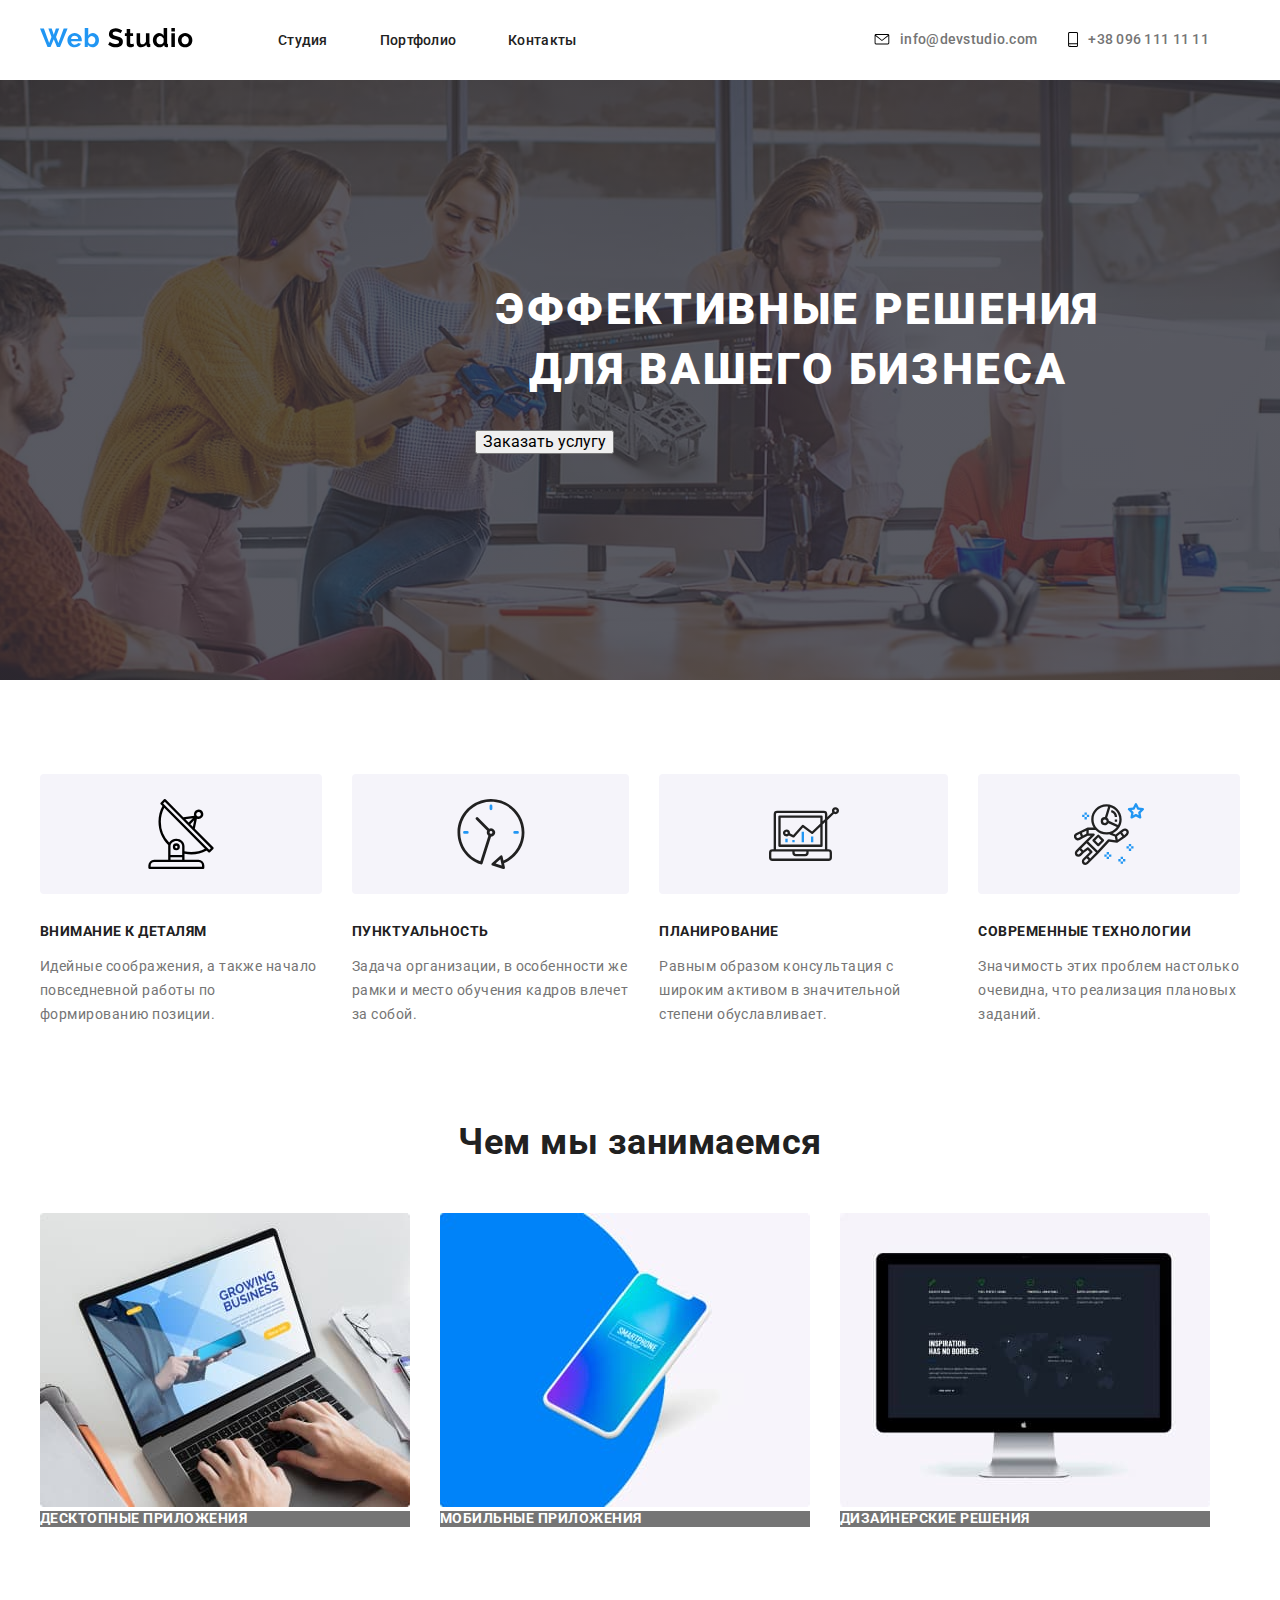
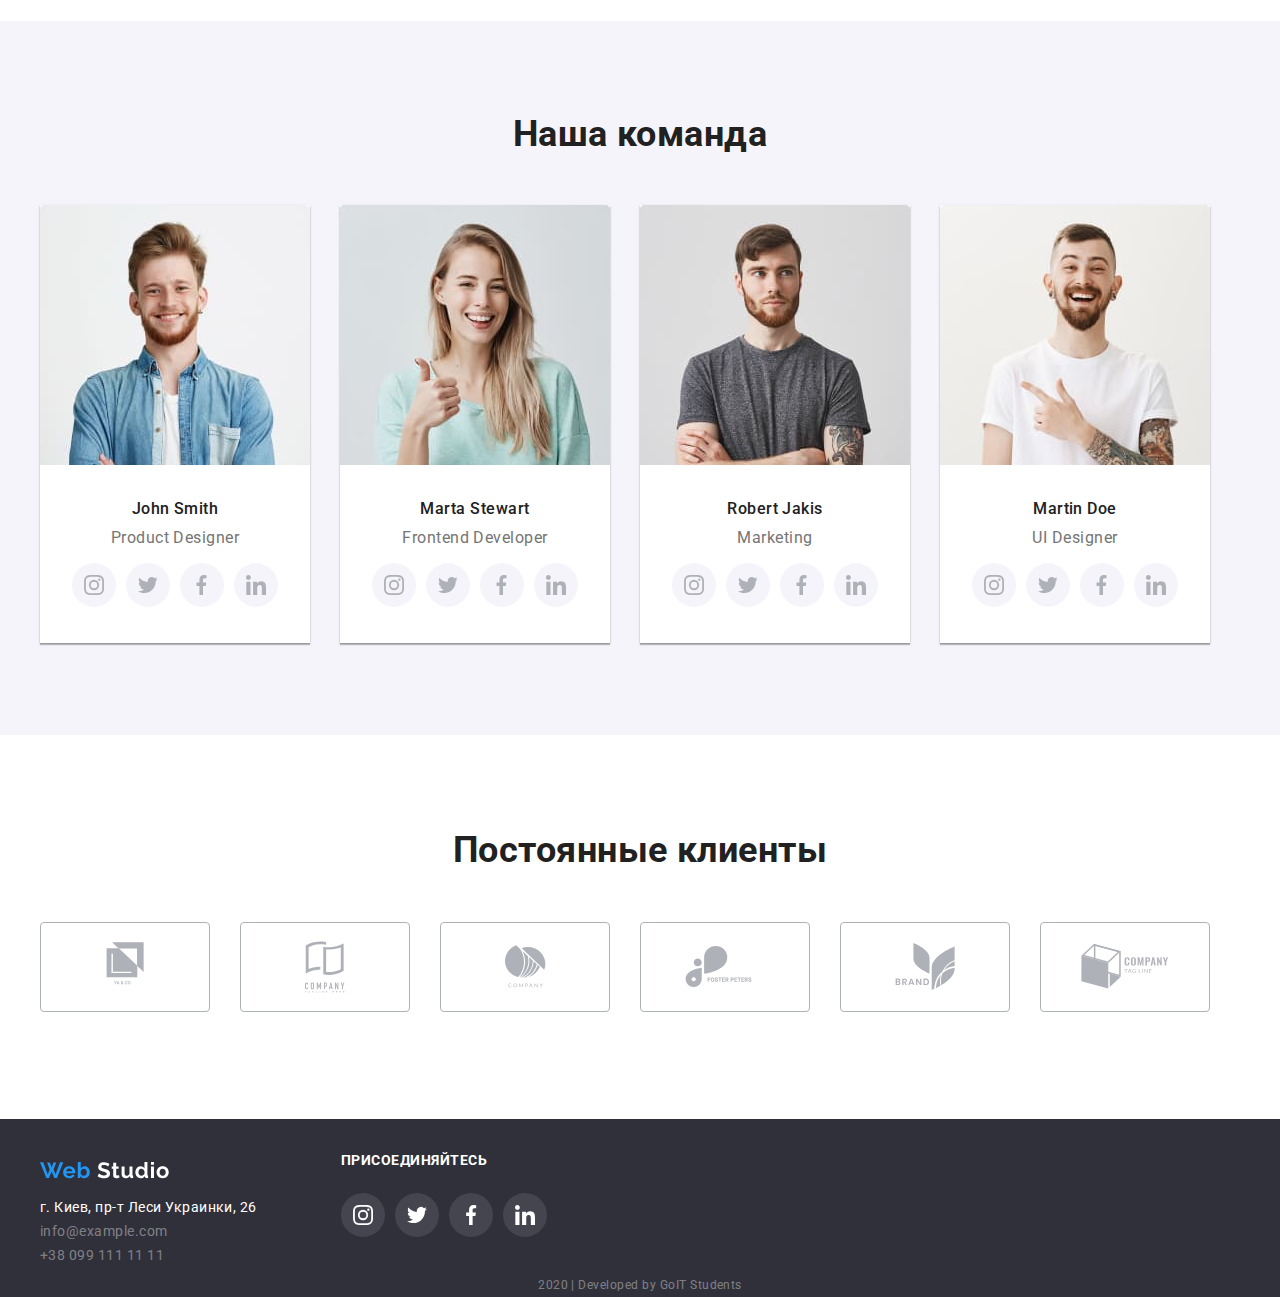
==== commit 485f3ff4: "декорировала текст на hero" ====
--- a/index.html
+++ b/index.html
@@ -54,10 +54,10 @@
     <main>
       <!-- Первый блок -->
 
-      <section>
-        <div class="big-img">
+      <section class="big-img">
+        <div class="hero">
           <h1 class="white-title">эффективные решения для вашего бизнеса</h1>
-          <button>Заказать услугу</button>
+          <button class="button">Заказать услугу</button>
         </div>
       </section>
 
--- a/css/styles.css
+++ b/css/styles.css
@@ -28,8 +28,7 @@
 .big-img {
   max-width: 1600px;
   height: 600px;
-  margin-left: auto;
-  margin-right: auto;
+
   background-image: linear-gradient(
       to right,
       rgba(47, 48, 58, 0.8),
@@ -39,6 +38,16 @@
   background-color: var(--footer-backgroung-color);
   background-size: cover;
   background-position: center;
+
+  padding-top: 200px;
+  padding-bottom: 200px;
+  padding-left: 475px;
+  padding-right: 475px;
+  margin-left: auto;
+  margin-right: auto;
+}
+.hero {
+  flex-direction: column;
 }
 .container {
   width: 1230px;
@@ -231,15 +240,19 @@
   color: var(--accent-color);
 }
 .white-title {
+  display: block;
+  margin: 0 0 30px 0;
+  padding: 0;
+  width: 646px;
+
   font-weight: 900;
   font-size: 44px;
   line-height: 1.36;
+
   text-align: center;
   letter-spacing: 0.06em;
   text-transform: uppercase;
   color: var(--primary-white-color);
-  background-color: var(--primary-text-color);
-  color: var(--title-text-color);
 }
 
 .proses {
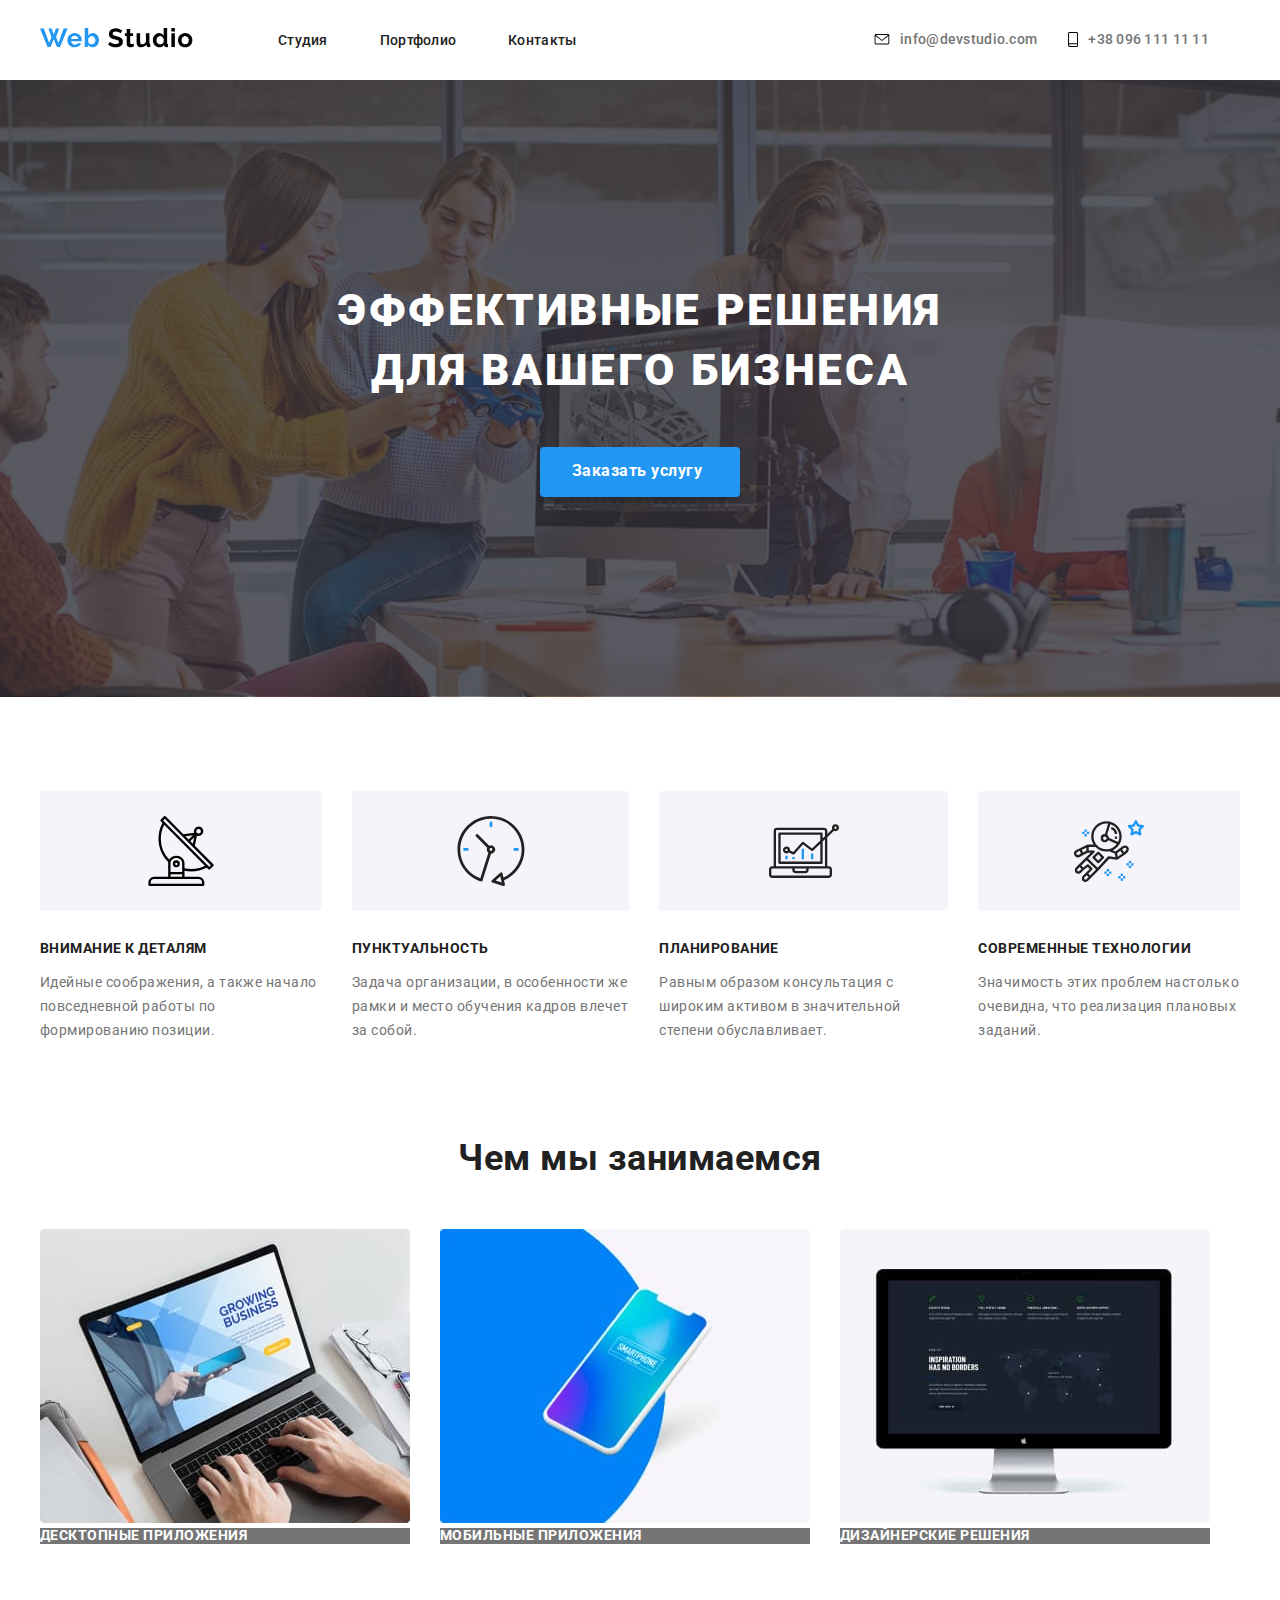
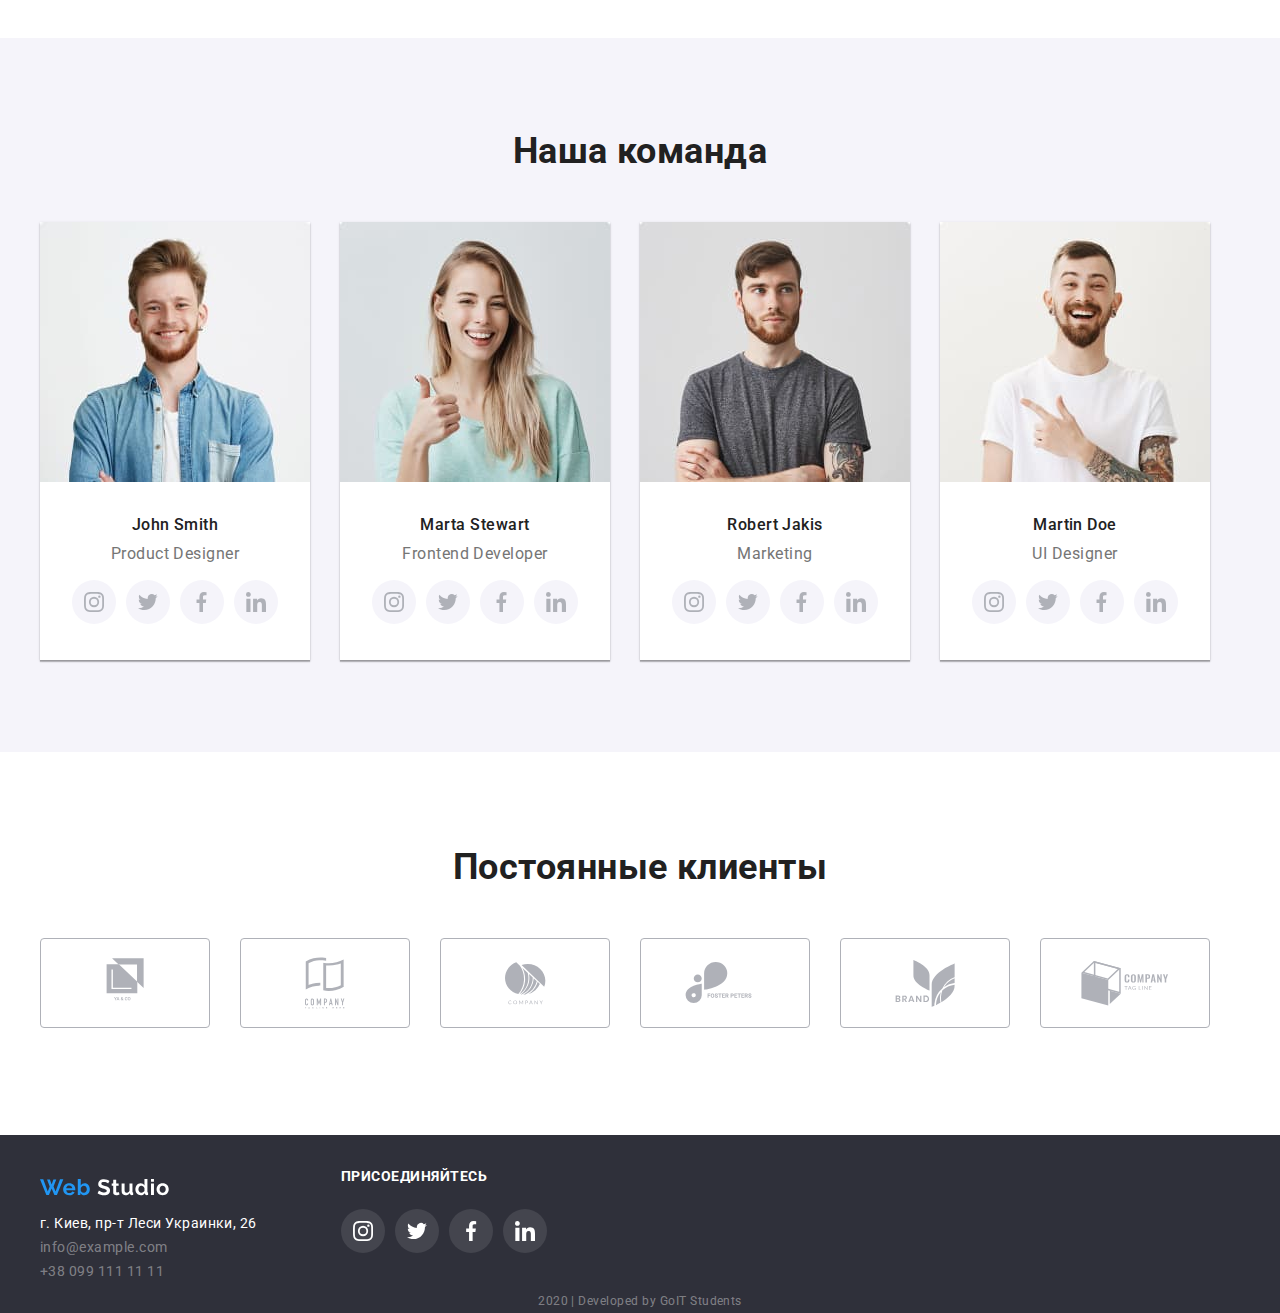
==== commit 8104c7b3: "декорировала кнопку в герое" ====
--- a/index.html
+++ b/index.html
@@ -57,7 +57,7 @@
       <section class="big-img">
         <div class="hero">
           <h1 class="white-title">эффективные решения для вашего бизнеса</h1>
-          <button class="button">Заказать услугу</button>
+          <a class="button" href="">Заказать услугу</a>
         </div>
       </section>
 
--- a/css/styles.css
+++ b/css/styles.css
@@ -27,8 +27,6 @@
 }
 .big-img {
   max-width: 1600px;
-  height: 600px;
-
   background-image: linear-gradient(
       to right,
       rgba(47, 48, 58, 0.8),
@@ -38,17 +36,52 @@
   background-color: var(--footer-backgroung-color);
   background-size: cover;
   background-position: center;
-
   padding-top: 200px;
   padding-bottom: 200px;
-  padding-left: 475px;
-  padding-right: 475px;
   margin-left: auto;
   margin-right: auto;
 }
 .hero {
   flex-direction: column;
 }
+.button {
+  display: flex;
+  align-items: center;
+  text-align: center;
+  margin: auto;
+  font-family: Roboto;
+  width: 200px;
+  height: 50px;
+  font-size: 16px;
+  font-weight: bold;
+  line-height: 1, 9;
+  box-shadow: 0px 4px 4px rgba(0, 0, 0, 0.15);
+  background-color: var(--accent-color);
+  color: var(--primary-white-color);
+  text-decoration: none;
+  padding: 10px 32px;
+  border-radius: 4px;
+}
+.white-title {
+  display: block;
+  margin: 0 0 30px 0;
+  padding: 0;
+  width: 696px;
+
+  font-family: Roboto;
+  font-weight: 900;
+  font-size: 44px;
+  line-height: 1.37;
+
+  text-align: center;
+  letter-spacing: 0.06em;
+  text-transform: uppercase;
+  color: var(--primary-white-color);
+  margin-left: auto;
+  margin-right: auto;
+  margin-bottom: 46px;
+}
+
 .container {
   width: 1230px;
   padding-left: 15px;
@@ -239,21 +272,6 @@
 .contacts-svg:hover {
   color: var(--accent-color);
 }
-.white-title {
-  display: block;
-  margin: 0 0 30px 0;
-  padding: 0;
-  width: 646px;
-
-  font-weight: 900;
-  font-size: 44px;
-  line-height: 1.36;
-
-  text-align: center;
-  letter-spacing: 0.06em;
-  text-transform: uppercase;
-  color: var(--primary-white-color);
-}
 
 .proses {
   font-weight: bold;
